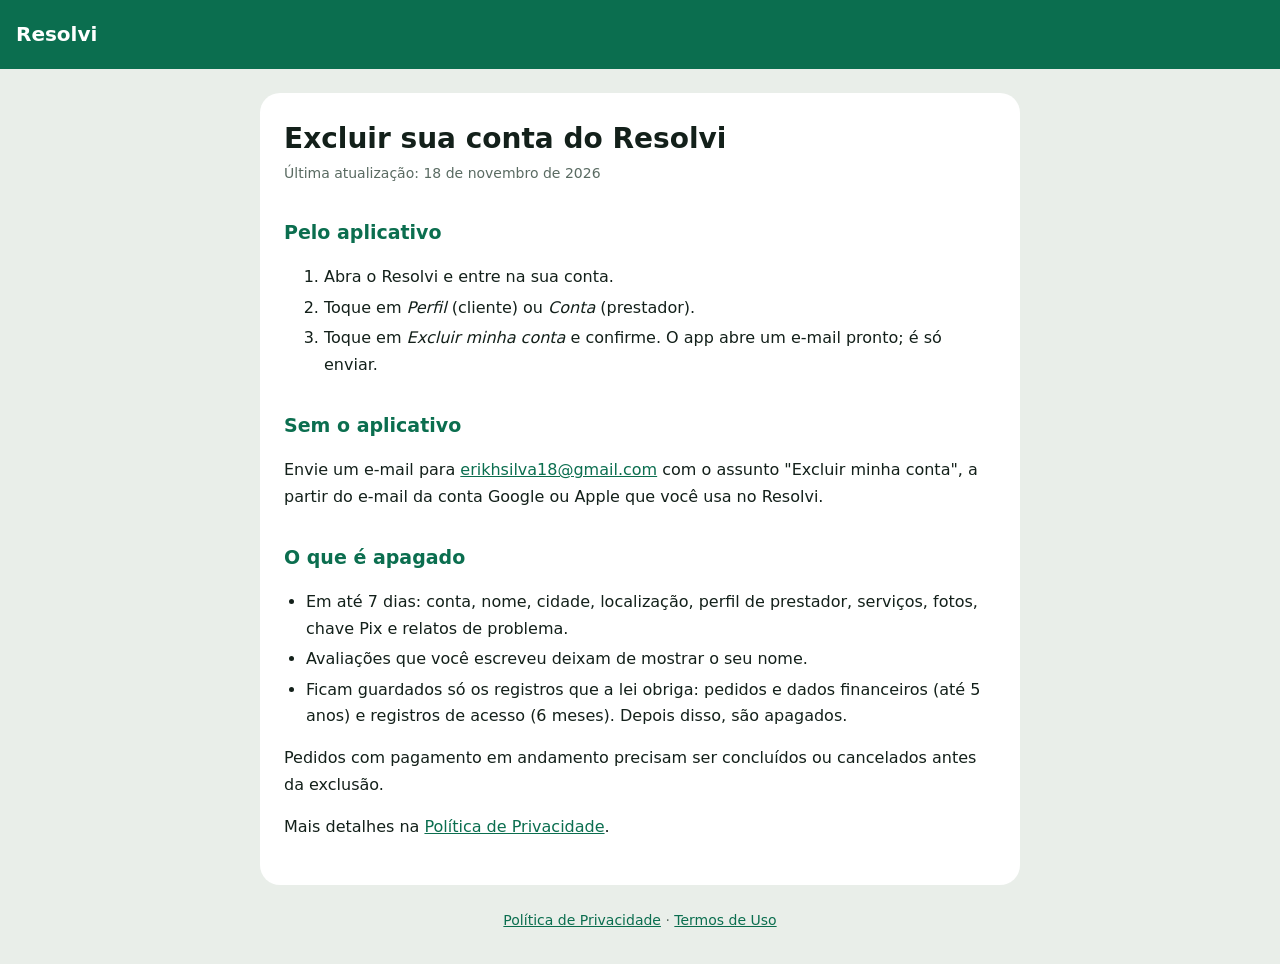
==== excluir-conta/index.html @ 39bfbbc3 "Páginas de privacidade, termos e exclusão de conta do Resolvi Co-Authored-By: Claude Opus 5.5 <norep" ====
<!doctype html>
<html lang="pt-BR">
<head>
<meta charset="utf-8">
<meta name="viewport" content="width=device-width, initial-scale=1">
<title>Excluir Conta · Resolvi</title>
<link rel="stylesheet" href="../style.css">
</head>
<body>
<header><a href="../">Resolvi</a></header>
<main>
<h1>Excluir sua conta do Resolvi</h1>
<p class="data">Última atualização: 18 de novembro de 2026</p>

<h2>Pelo aplicativo</h2>
<ol>
<li>Abra o Resolvi e entre na sua conta.</li>
<li>Toque em <em>Perfil</em> (cliente) ou <em>Conta</em> (prestador).</li>
<li>Toque em <em>Excluir minha conta</em> e confirme. O app abre um e-mail pronto; é só enviar.</li>
</ol>

<h2>Sem o aplicativo</h2>
<p>Envie um e-mail para <a href="mailto:erikhsilva18@gmail.com?subject=Excluir%20minha%20conta">erikhsilva18@gmail.com</a>
com o assunto "Excluir minha conta", a partir do e-mail da conta Google ou Apple que você usa no Resolvi.</p>

<h2>O que é apagado</h2>
<ul>
<li>Em até 7 dias: conta, nome, cidade, localização, perfil de prestador, serviços, fotos, chave Pix e relatos de problema.</li>
<li>Avaliações que você escreveu deixam de mostrar o seu nome.</li>
<li>Ficam guardados só os registros que a lei obriga: pedidos e dados financeiros (até 5 anos) e registros de acesso (6 meses). Depois disso, são apagados.</li>
</ul>
<p>Pedidos com pagamento em andamento precisam ser concluídos ou cancelados antes da exclusão.</p>
<p>Mais detalhes na <a href="../privacidade/">Política de Privacidade</a>.</p>
</main>
<footer><a href="../privacidade/">Política de Privacidade</a> · <a href="../termos/">Termos de Uso</a></footer>
</body>
</html>
---- style.css ----
:root{--bg:#E9EEE9;--surface:#fff;--ink:#13201A;--muted:#5A6B62;--line:#D8E1DA;--brand:#0B6E4F;--soft:#D9EEE4}
*{box-sizing:border-box}
body{margin:0;background:var(--bg);color:var(--ink);font:16px/1.65 Inter,system-ui,-apple-system,"Segoe UI",Roboto,sans-serif}
header{background:var(--brand);color:#fff;padding:18px 16px}
header a{color:#fff;text-decoration:none;font-weight:700;font-size:20px}
main{max-width:760px;margin:24px auto;padding:28px 24px;background:var(--surface);border-radius:20px}
@media (max-width:800px){main{margin:0;border-radius:0;padding:24px 16px}}
h1{font-size:28px;line-height:1.25;margin:0 0 6px}
h2{font-size:19px;margin:32px 0 8px;color:var(--brand)}
.data{color:var(--muted);font-size:14px;margin:0 0 20px}
a{color:var(--brand)}
ul{padding-left:22px}li{margin:4px 0}
table{width:100%;border-collapse:collapse;font-size:15px;margin:8px 0}
th,td{border:1px solid var(--line);padding:8px;text-align:left;vertical-align:top}
th{background:var(--soft)}
.caixa{background:var(--soft);border-radius:14px;padding:14px 16px;margin:16px 0}
footer{max-width:760px;margin:0 auto 32px;padding:0 16px;color:var(--muted);font-size:14px;text-align:center}
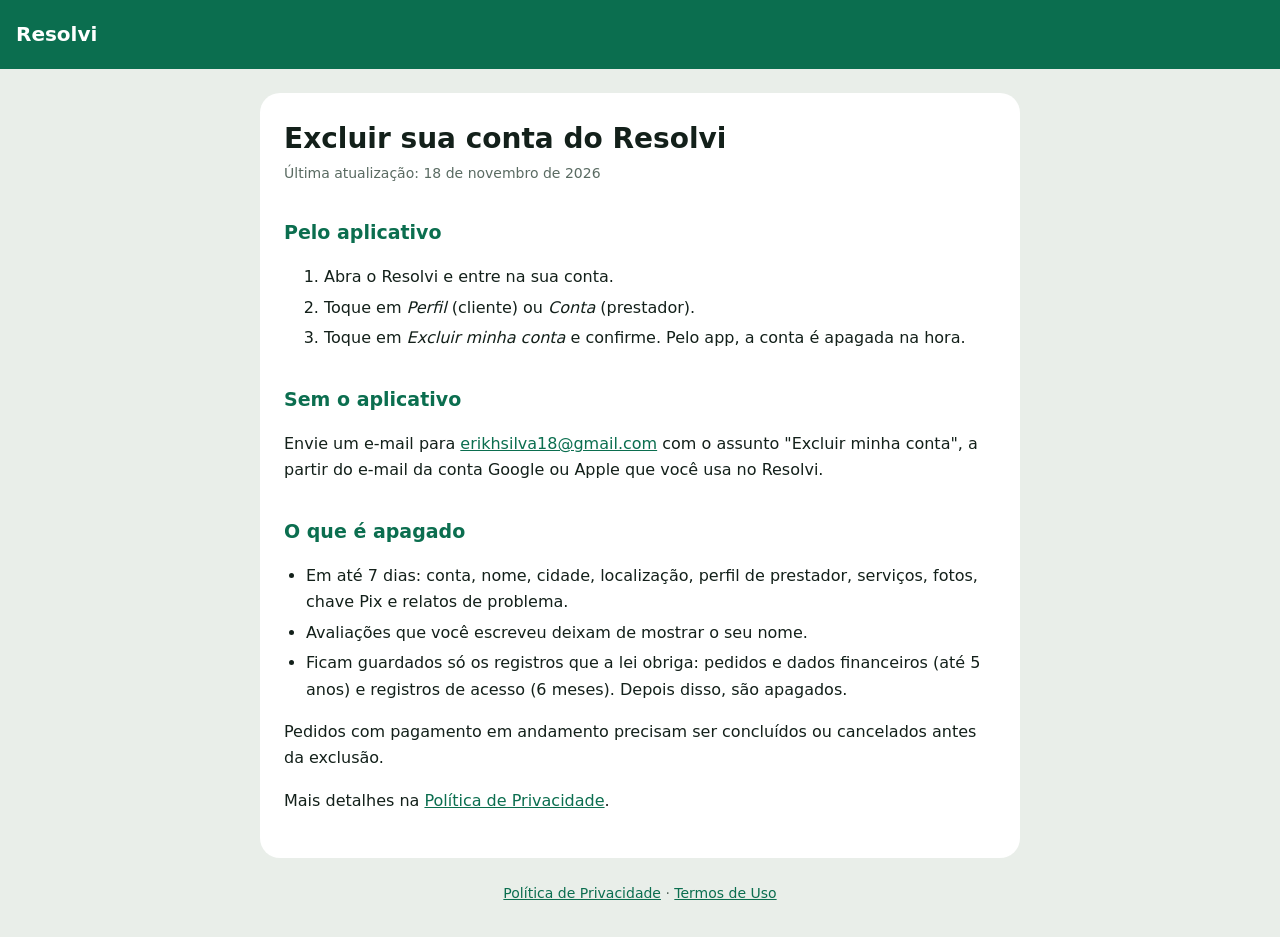
==== commit 5114f01c: "Exclusão de conta: agora direto pelo app" ====
--- a/excluir-conta/index.html
+++ b/excluir-conta/index.html
@@ -16,7 +16,7 @@
 <ol>
 <li>Abra o Resolvi e entre na sua conta.</li>
 <li>Toque em <em>Perfil</em> (cliente) ou <em>Conta</em> (prestador).</li>
-<li>Toque em <em>Excluir minha conta</em> e confirme. O app abre um e-mail pronto; é só enviar.</li>
+<li>Toque em <em>Excluir minha conta</em> e confirme. Pelo app, a conta é apagada na hora.</li>
 </ol>
 
 <h2>Sem o aplicativo</h2>
